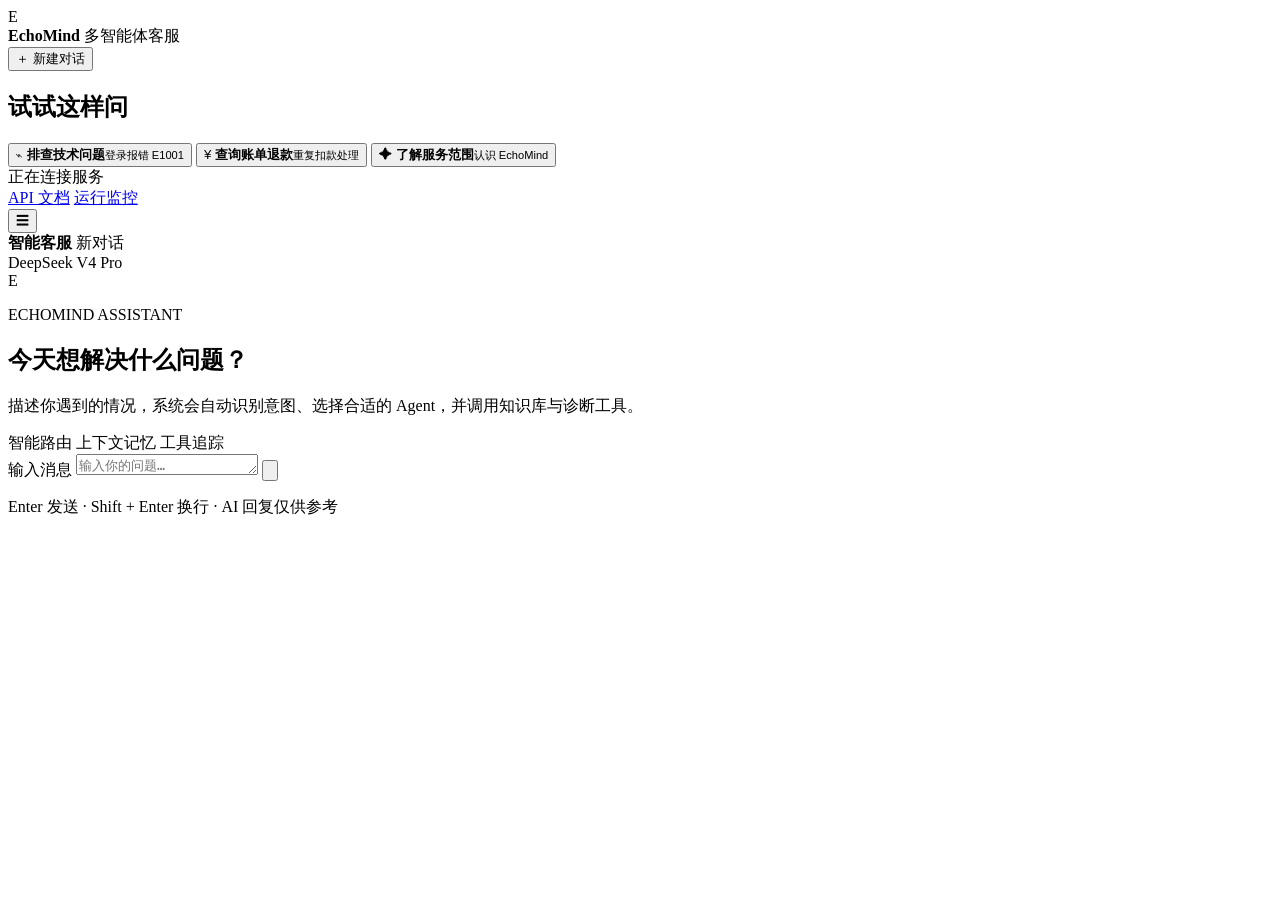
==== frontend/index.html @ 97962205 "Prepare EchoMind reproduction with DeepSeek and standalone frontend" ====
<!doctype html>
<html lang="zh-CN">
  <head>
    <meta charset="UTF-8" />
    <meta name="viewport" content="width=device-width, initial-scale=1.0" />
    <meta name="description" content="EchoMind 多智能体客服工作台" />
    <title>EchoMind · 智能客服</title>
    <link rel="stylesheet" href="/styles.css" />
  </head>
  <body>
    <div class="app-shell">
      <aside class="sidebar" id="sidebar">
        <div class="brand">
          <div class="brand-mark" aria-hidden="true">E</div>
          <div>
            <strong>EchoMind</strong>
            <span>多智能体客服</span>
          </div>
        </div>

        <button class="new-chat" id="new-chat" type="button">
          <span aria-hidden="true">＋</span>
          新建对话
        </button>

        <section class="sidebar-section" aria-labelledby="examples-title">
          <h2 id="examples-title">试试这样问</h2>
          <div class="prompt-list">
            <button class="prompt-card" type="button" data-prompt="登录时提示错误代码 E1001，应该怎么处理？">
              <span class="prompt-icon technical" aria-hidden="true">⌁</span>
              <span><strong>排查技术问题</strong><small>登录报错 E1001</small></span>
            </button>
            <button class="prompt-card" type="button" data-prompt="我的订单被重复扣款了，退款需要多久？">
              <span class="prompt-icon billing" aria-hidden="true">¥</span>
              <span><strong>查询账单退款</strong><small>重复扣款处理</small></span>
            </button>
            <button class="prompt-card" type="button" data-prompt="请介绍一下你能帮我处理哪些问题。">
              <span class="prompt-icon general" aria-hidden="true">✦</span>
              <span><strong>了解服务范围</strong><small>认识 EchoMind</small></span>
            </button>
          </div>
        </section>

        <div class="sidebar-footer">
          <div class="service-state">
            <span class="status-dot checking" id="status-dot" aria-hidden="true"></span>
            <span id="status-text">正在连接服务</span>
          </div>
          <nav class="resource-links" aria-label="开发资源">
            <a href="/docs" target="_blank" rel="noreferrer">API 文档</a>
            <a href="/monitor" target="_blank" rel="noreferrer">运行监控</a>
          </nav>
        </div>
      </aside>

      <main class="workspace">
        <header class="topbar">
          <button class="menu-button" id="menu-button" type="button" aria-label="打开菜单" aria-controls="sidebar" aria-expanded="false">☰</button>
          <div class="topbar-title">
            <strong>智能客服</strong>
            <span id="conversation-label">新对话</span>
          </div>
          <div class="model-badge"><span aria-hidden="true"></span>DeepSeek V4 Pro</div>
        </header>

        <section class="conversation" id="conversation" aria-live="polite">
          <div class="welcome" id="welcome">
            <div class="welcome-orbit" aria-hidden="true">
              <span class="orbit-ring"></span>
              <span class="orbit-core">E</span>
            </div>
            <p class="eyebrow">ECHOMIND ASSISTANT</p>
            <h1>今天想解决什么问题？</h1>
            <p class="welcome-copy">描述你遇到的情况，系统会自动识别意图、选择合适的 Agent，并调用知识库与诊断工具。</p>
            <div class="capabilities" aria-label="系统能力">
              <span>智能路由</span>
              <span>上下文记忆</span>
              <span>工具追踪</span>
            </div>
          </div>
          <div class="messages" id="messages"></div>
        </section>

        <footer class="composer-wrap">
          <form class="composer" id="composer">
            <label class="sr-only" for="message-input">输入消息</label>
            <textarea id="message-input" rows="1" maxlength="4000" placeholder="输入你的问题…" autocomplete="off"></textarea>
            <button class="send-button" id="send-button" type="submit" aria-label="发送消息">
              <svg viewBox="0 0 24 24" aria-hidden="true"><path d="M5 12h13M13 6l6 6-6 6" /></svg>
            </button>
          </form>
          <p class="composer-hint">Enter 发送 · Shift + Enter 换行 · AI 回复仅供参考</p>
        </footer>
      </main>
    </div>

    <div class="scrim" id="scrim"></div>
    <template id="message-template">
      <article class="message">
        <div class="avatar"></div>
        <div class="message-content">
          <div class="message-role"></div>
          <div class="message-body"></div>
          <div class="message-meta"></div>
        </div>
      </article>
    </template>
    <script src="/app.js" defer></script>
  </body>
</html>
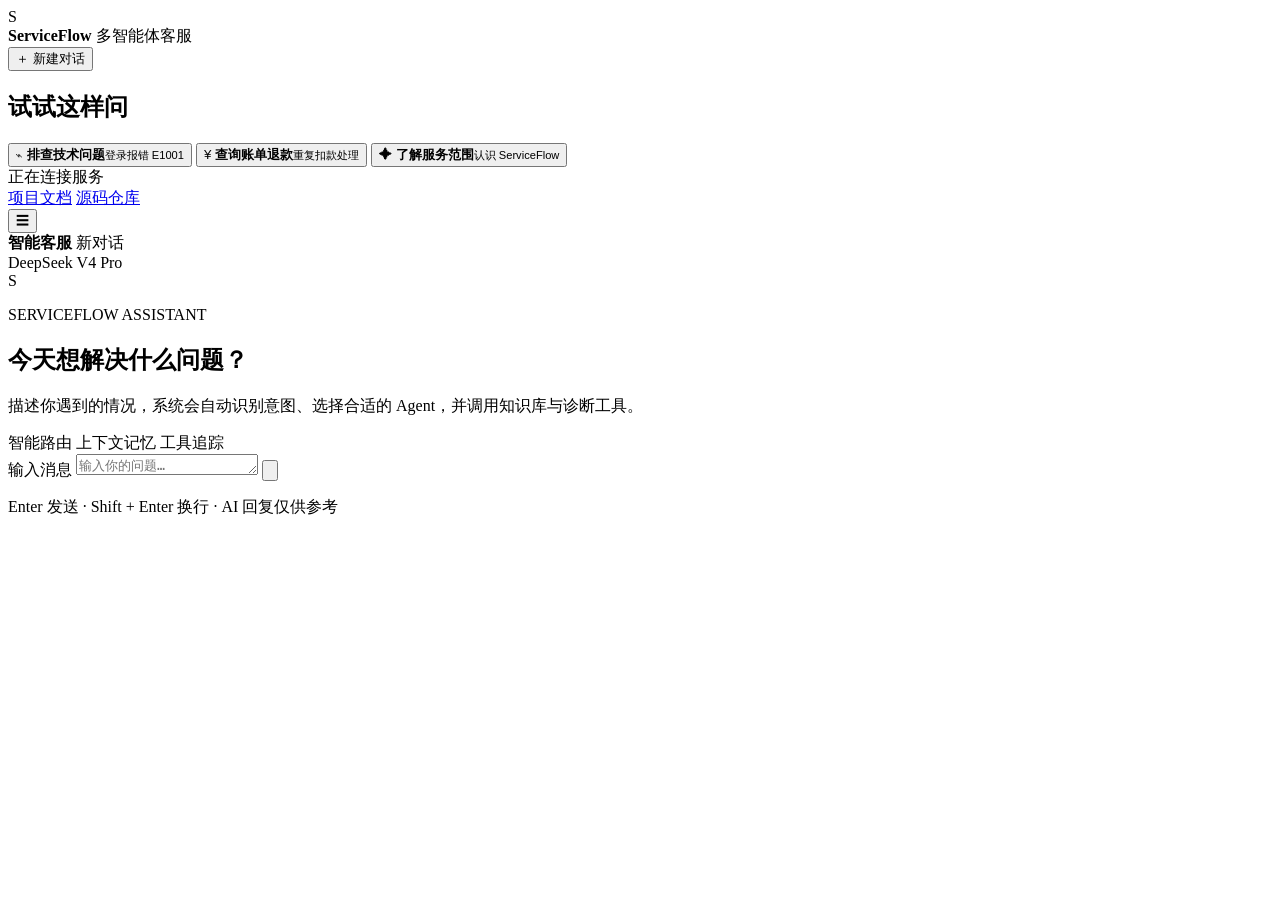
==== commit 8f62ff5e: "Unify ServiceFlow identity and rewrite project documentation" ====
--- a/frontend/index.html
+++ b/frontend/index.html
@@ -3,17 +3,17 @@
   <head>
     <meta charset="UTF-8" />
     <meta name="viewport" content="width=device-width, initial-scale=1.0" />
-    <meta name="description" content="EchoMind 多智能体客服工作台" />
-    <title>EchoMind · 智能客服</title>
+    <meta name="description" content="ServiceFlow 多智能体客服工作台" />
+    <title>ServiceFlow · 智能客服</title>
     <link rel="stylesheet" href="/styles.css" />
   </head>
   <body>
     <div class="app-shell">
       <aside class="sidebar" id="sidebar">
         <div class="brand">
-          <div class="brand-mark" aria-hidden="true">E</div>
+          <div class="brand-mark" aria-hidden="true">S</div>
           <div>
-            <strong>EchoMind</strong>
+            <strong>ServiceFlow</strong>
             <span>多智能体客服</span>
           </div>
         </div>
@@ -36,7 +36,7 @@
             </button>
             <button class="prompt-card" type="button" data-prompt="请介绍一下你能帮我处理哪些问题。">
               <span class="prompt-icon general" aria-hidden="true">✦</span>
-              <span><strong>了解服务范围</strong><small>认识 EchoMind</small></span>
+              <span><strong>了解服务范围</strong><small>认识 ServiceFlow</small></span>
             </button>
           </div>
         </section>
@@ -47,8 +47,8 @@
             <span id="status-text">正在连接服务</span>
           </div>
           <nav class="resource-links" aria-label="开发资源">
-            <a href="/docs" target="_blank" rel="noreferrer">API 文档</a>
-            <a href="/monitor" target="_blank" rel="noreferrer">运行监控</a>
+            <a href="https://github.com/zhangxiawei123/ServiceFlow/blob/main/wiki/文档中心.md" target="_blank" rel="noreferrer">项目文档</a>
+            <a href="https://github.com/zhangxiawei123/ServiceFlow" target="_blank" rel="noreferrer">源码仓库</a>
           </nav>
         </div>
       </aside>
@@ -67,9 +67,9 @@
           <div class="welcome" id="welcome">
             <div class="welcome-orbit" aria-hidden="true">
               <span class="orbit-ring"></span>
-              <span class="orbit-core">E</span>
+              <span class="orbit-core">S</span>
             </div>
-            <p class="eyebrow">ECHOMIND ASSISTANT</p>
+            <p class="eyebrow">SERVICEFLOW ASSISTANT</p>
             <h1>今天想解决什么问题？</h1>
             <p class="welcome-copy">描述你遇到的情况，系统会自动识别意图、选择合适的 Agent，并调用知识库与诊断工具。</p>
             <div class="capabilities" aria-label="系统能力">
@@ -84,7 +84,7 @@
         <footer class="composer-wrap">
           <form class="composer" id="composer">
             <label class="sr-only" for="message-input">输入消息</label>
-            <textarea id="message-input" rows="1" maxlength="4000" placeholder="输入你的问题…" autocomplete="off"></textarea>
+            <textarea id="message-input" rows="1" maxlength="2000" placeholder="输入你的问题…" autocomplete="off"></textarea>
             <button class="send-button" id="send-button" type="submit" aria-label="发送消息">
               <svg viewBox="0 0 24 24" aria-hidden="true"><path d="M5 12h13M13 6l6 6-6 6" /></svg>
             </button>
